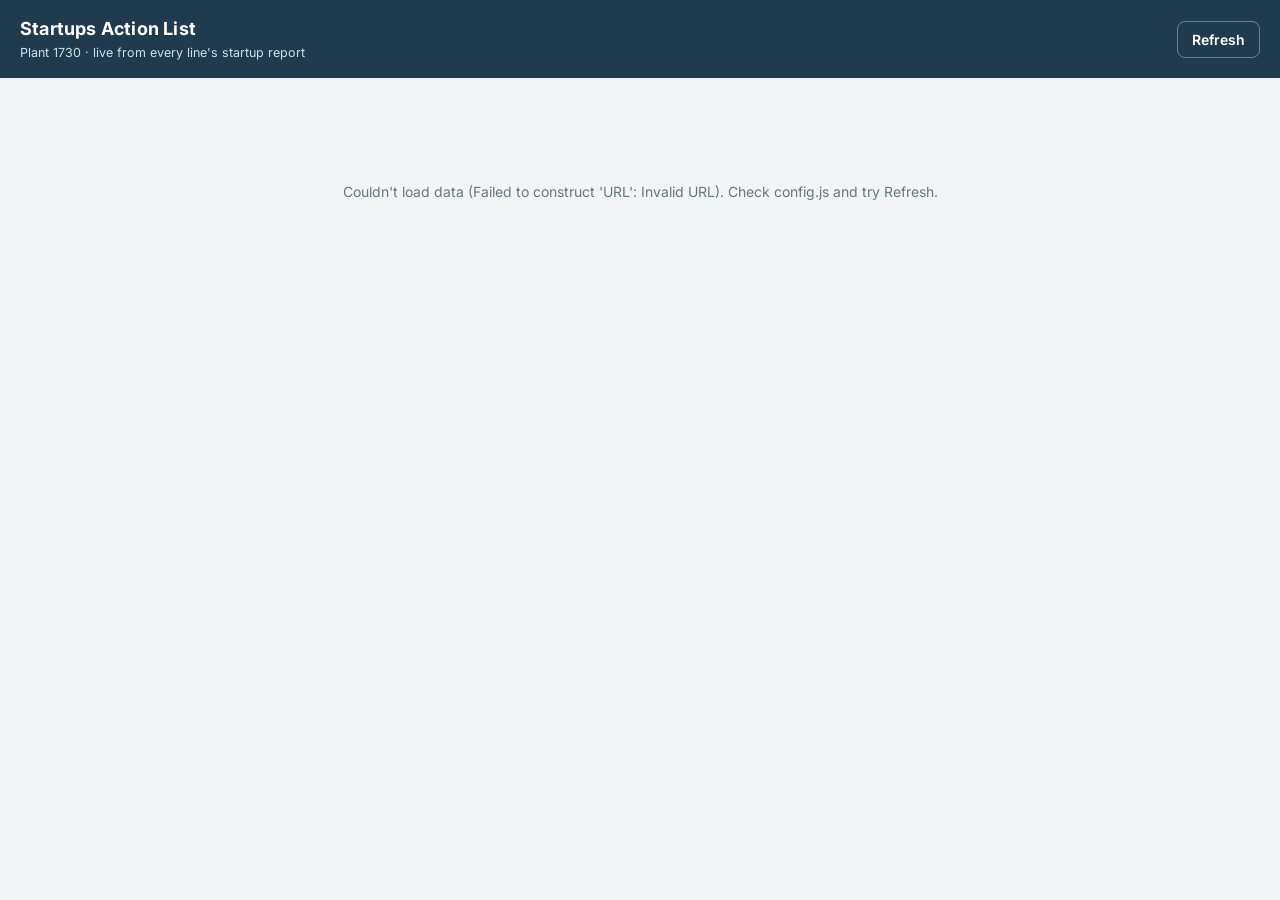
==== index.html @ a69a128e "Add files via upload" ====
<!doctype html>
<html lang="en">
<head>
<meta charset="UTF-8" />
<meta name="viewport" content="width=device-width, initial-scale=1" />
<title>Startups Action List — Plant 1730</title>
<link rel="preconnect" href="https://fonts.googleapis.com">
<link rel="preconnect" href="https://fonts.gstatic.com" crossorigin>
<link href="https://fonts.googleapis.com/css2?family=Inter:wght@400;600;700;800&display=swap" rel="stylesheet">
<link rel="stylesheet" href="styles.css" />
</head>
<body>

<div id="dashboard">
  <div class="topbar">
    <div>
      <h1>Startups Action List</h1>
      <div class="sub">Plant 1730 &middot; live from every line's startup report</div>
    </div>
    <div style="display:flex; gap:8px;">
      <button class="btn btn-ghost" id="refresh-btn">Refresh</button>
    </div>
  </div>

  <div class="page">
    <div class="overview-row" id="overview-row">
      <!-- filled by dashboard.js -->
    </div>

    <div class="lines-grid" id="lines-grid">
      <div class="loading-note">Loading action list…</div>
    </div>
  </div>
</div>

<script src="config.js"></script>
<script src="dashboard.js"></script>
</body>
</html>
---- styles.css ----
/* Startups Action List — shared styles */

:root {
  --navy: #1f3b4d;
  --navy-dark: #162935;
  --teal: #2e6e7e;
  --teal-light: #e4eef0;
  --bg: #f2f5f6;
  --surface: #ffffff;
  --border: #dde4e7;
  --text: #1c2b33;
  --muted: #66787f;
  --muted-2: #8a97a0;

  --status-open: #5b7280;
  --status-open-bg: #eaeef0;
  --status-inprogress: #a06a10;
  --status-inprogress-bg: #fbedd2;
  --status-onhold: #6d4e9c;
  --status-onhold-bg: #ece4f7;
  --status-completed: #2f7d4f;
  --status-completed-bg: #e2f3e8;
  --status-overdue: #b3261e;
  --status-overdue-bg: #fbe2e0;
  --status-ontime: #2f7d4f;
  --status-late: #b3261e;

  --radius: 10px;
  --shadow: 0 1px 2px rgba(20, 30, 40, 0.06), 0 1px 8px rgba(20, 30, 40, 0.04);
  --font: "Inter", -apple-system, BlinkMacSystemFont, "Segoe UI", Roboto, Arial, sans-serif;
}

* { box-sizing: border-box; }

html, body {
  margin: 0;
  padding: 0;
  background: var(--bg);
  color: var(--text);
  font-family: var(--font);
  font-size: 15px;
  line-height: 1.45;
}

a { color: var(--teal); }

.page {
  max-width: 1240px;
  margin: 0 auto;
  padding: 20px 20px 64px;
}

.topbar {
  display: flex;
  align-items: center;
  justify-content: space-between;
  gap: 12px;
  background: var(--navy);
  color: #fff;
  padding: 16px 20px;
}

.topbar h1 {
  font-size: 18px;
  font-weight: 700;
  margin: 0;
  letter-spacing: 0.2px;
}

.topbar .sub {
  font-size: 12.5px;
  color: #cfe0e7;
  margin-top: 2px;
}

.btn {
  appearance: none;
  border: 1px solid var(--border);
  background: var(--surface);
  color: var(--text);
  padding: 9px 14px;
  border-radius: 8px;
  font-size: 14px;
  font-weight: 600;
  cursor: pointer;
  font-family: var(--font);
}
.btn:hover { border-color: var(--teal); }
.btn:disabled { opacity: 0.5; cursor: not-allowed; }

.btn-primary {
  background: var(--teal);
  border-color: var(--teal);
  color: #fff;
}
.btn-primary:hover { background: #275d6b; }

.btn-ghost {
  background: transparent;
  border-color: rgba(255,255,255,0.35);
  color: #fff;
}
.btn-ghost:hover { background: rgba(255,255,255,0.1); }

.btn-danger-text {
  background: transparent;
  border: none;
  color: var(--status-overdue);
  font-weight: 600;
  cursor: pointer;
  font-size: 13.5px;
  padding: 4px 6px;
}

.overview-row {
  display: grid;
  grid-template-columns: repeat(auto-fit, minmax(190px, 1fr));
  gap: 12px;
  margin: 20px 0 24px;
}

.overview-tile {
  background: var(--surface);
  border: 1px solid var(--border);
  border-radius: var(--radius);
  padding: 14px 16px;
  box-shadow: var(--shadow);
}

.overview-tile .label {
  font-size: 12px;
  text-transform: uppercase;
  letter-spacing: 0.06em;
  color: var(--muted);
  font-weight: 700;
}

.overview-tile .value {
  font-size: 26px;
  font-weight: 700;
  margin-top: 4px;
  font-variant-numeric: tabular-nums;
}

.overview-tile .value.warn { color: var(--status-overdue); }
.overview-tile .value.good { color: var(--status-completed); }

.lines-grid {
  display: grid;
  grid-template-columns: repeat(auto-fit, minmax(330px, 1fr));
  gap: 16px;
}

.line-card {
  background: var(--surface);
  border: 1px solid var(--border);
  border-radius: var(--radius);
  box-shadow: var(--shadow);
  display: flex;
  flex-direction: column;
  min-width: 0;
}

.line-card .line-head {
  display: flex;
  align-items: center;
  justify-content: space-between;
  gap: 10px;
  padding: 14px 16px;
  border-bottom: 1px solid var(--border);
}

.line-head .name {
  font-size: 16px;
  font-weight: 800;
  color: var(--navy);
}

.line-head .ontime {
  font-size: 12.5px;
  font-weight: 700;
  color: var(--muted);
  white-space: nowrap;
}

.line-head .ontime .pct { font-variant-numeric: tabular-nums; }

.line-body {
  padding: 10px 12px 14px;
  display: flex;
  flex-direction: column;
  gap: 8px;
}

.empty-note {
  color: var(--muted-2);
  font-size: 13.5px;
  padding: 10px 4px;
  font-style: italic;
}

.item-card {
  border: 1px solid var(--border);
  border-radius: 8px;
  padding: 10px 12px;
  background: #fbfcfc;
}

.item-card.is-overdue { border-color: var(--status-overdue); background: var(--status-overdue-bg); }
.item-card.is-completed { opacity: 0.7; }

.item-top {
  display: flex;
  align-items: flex-start;
  justify-content: space-between;
  gap: 8px;
}

.item-action {
  font-weight: 600;
  font-size: 14px;
  color: var(--text);
  flex: 1;
}

.badge {
  display: inline-block;
  font-size: 10.5px;
  font-weight: 700;
  text-transform: uppercase;
  letter-spacing: 0.04em;
  padding: 2px 7px;
  border-radius: 999px;
  white-space: nowrap;
}

.badge-project { background: var(--teal-light); color: var(--teal); }
.badge-action { background: #eef1f2; color: var(--muted); }

.item-meta {
  display: flex;
  flex-wrap: wrap;
  gap: 4px 12px;
  font-size: 12.5px;
  color: var(--muted);
  margin-top: 4px;
}

.item-meta b { color: var(--text); font-weight: 600; }

.item-comments {
  font-size: 12.5px;
  color: var(--muted);
  margin-top: 6px;
  white-space: pre-wrap;
}

.item-controls {
  display: flex;
  align-items: center;
  gap: 8px;
  margin-top: 8px;
  flex-wrap: wrap;
}

select.status-select {
  font-family: var(--font);
  font-size: 12.5px;
  font-weight: 700;
  border-radius: 999px;
  border: 1px solid transparent;
  padding: 4px 10px;
  cursor: pointer;
}

.status-open { background: var(--status-open-bg); color: var(--status-open); }
.status-in_progress { background: var(--status-inprogress-bg); color: var(--status-inprogress); }
.status-on_hold { background: var(--status-onhold-bg); color: var(--status-onhold); }
.status-completed { background: var(--status-completed-bg); color: var(--status-completed); }

.days-pill {
  font-size: 11.5px;
  font-weight: 700;
  color: var(--muted);
}
.days-pill.overdue { color: var(--status-overdue); }

.completed-toggle {
  margin-top: 6px;
  background: none;
  border: none;
  color: var(--teal);
  font-weight: 700;
  font-size: 12.5px;
  cursor: pointer;
  padding: 6px 4px;
  text-align: left;
}

.completed-list {
  display: flex;
  flex-direction: column;
  gap: 8px;
  margin-top: 4px;
}

.add-form {
  border-top: 1px dashed var(--border);
  margin-top: 8px;
  padding-top: 10px;
  display: none;
  flex-direction: column;
  gap: 8px;
}
.add-form.open { display: flex; }

.add-form input, .add-form textarea, .add-form select {
  width: 100%;
  font-family: var(--font);
  font-size: 13.5px;
  padding: 7px 9px;
  border: 1px solid var(--border);
  border-radius: 6px;
  background: #fff;
  color: var(--text);
}

.add-form label {
  font-size: 11.5px;
  font-weight: 700;
  color: var(--muted);
  text-transform: uppercase;
  letter-spacing: 0.03em;
  margin-bottom: 2px;
  display: block;
}

.field-row {
  display: grid;
  grid-template-columns: 1fr 1fr;
  gap: 8px;
}

.add-toggle {
  align-self: flex-start;
  margin-top: 4px;
  background: none;
  border: none;
  color: var(--teal);
  font-weight: 700;
  font-size: 13px;
  cursor: pointer;
  padding: 4px;
}

/* ---- Report page ---- */
.report-wrap {
  min-height: 100vh;
  display: flex;
  align-items: center;
  justify-content: center;
  padding: 24px 16px;
}
.report-card {
  background: var(--surface);
  border-radius: 16px;
  box-shadow: var(--shadow);
  width: 100%;
  max-width: 480px;
  overflow: hidden;
}
.report-head {
  background: var(--navy);
  color: #fff;
  padding: 22px 24px;
  text-align: center;
}
.report-head .line-name {
  font-size: 28px;
  font-weight: 800;
  letter-spacing: 0.02em;
}
.report-head .line-label {
  font-size: 12.5px;
  color: #bcd3db;
  text-transform: uppercase;
  letter-spacing: 0.08em;
  margin-bottom: 4px;
}
.report-body { padding: 24px; }

.question {
  font-size: 18px;
  font-weight: 700;
  color: var(--navy);
  text-align: center;
  margin-bottom: 18px;
}

.yesno-row {
  display: grid;
  grid-template-columns: 1fr 1fr;
  gap: 12px;
  margin-bottom: 6px;
}

.yesno-btn {
  padding: 18px 10px;
  border-radius: 12px;
  border: 2px solid var(--border);
  background: #fff;
  font-size: 17px;
  font-weight: 800;
  cursor: pointer;
  font-family: var(--font);
  transition: transform 0.05s ease;
}
.yesno-btn:active { transform: scale(0.98); }
.yesno-btn.yes { color: var(--status-completed); }
.yesno-btn.no { color: var(--status-overdue); }
.yesno-btn.selected.yes { background: var(--status-completed-bg); border-color: var(--status-completed); }
.yesno-btn.selected.no { background: var(--status-overdue-bg); border-color: var(--status-overdue); }

.report-form {
  margin-top: 18px;
  display: none;
  flex-direction: column;
  gap: 12px;
}
.report-form.open { display: flex; }

.report-form label {
  font-size: 12px;
  font-weight: 700;
  color: var(--muted);
  text-transform: uppercase;
  letter-spacing: 0.04em;
  margin-bottom: 4px;
  display: block;
}
.report-form input, .report-form select, .report-form textarea {
  width: 100%;
  font-family: var(--font);
  font-size: 15px;
  padding: 10px 12px;
  border: 1px solid var(--border);
  border-radius: 8px;
}
.report-form textarea { resize: vertical; min-height: 64px; }

.type-toggle {
  display: flex;
  gap: 8px;
}
.type-toggle button {
  flex: 1;
  padding: 9px;
  border-radius: 8px;
  border: 1px solid var(--border);
  background: #fff;
  font-weight: 700;
  font-size: 13.5px;
  cursor: pointer;
  font-family: var(--font);
  color: var(--muted);
}
.type-toggle button.active {
  background: var(--teal-light);
  border-color: var(--teal);
  color: var(--teal);
}

.submit-row { margin-top: 4px; }
.submit-row .btn { width: 100%; padding: 13px; font-size: 15.5px; }

.thankyou {
  text-align: center;
  padding: 12px 4px 4px;
}
.thankyou .big-check {
  font-size: 44px;
  line-height: 1;
  margin-bottom: 8px;
}
.thankyou h3 { margin: 0 0 6px; color: var(--navy); }
.thankyou p { color: var(--muted); font-size: 13.5px; margin: 0 0 18px; }

.error-banner {
  background: var(--status-overdue-bg);
  color: var(--status-overdue);
  border-radius: 8px;
  padding: 10px 12px;
  font-size: 13px;
  margin-top: 10px;
  display: none;
}
.error-banner.show { display: block; }

.loading-note {
  text-align: center;
  color: var(--muted);
  padding: 40px 0;
  font-size: 14px;
}

@media (max-width: 480px) {
  .field-row { grid-template-columns: 1fr; }
  .overview-row { grid-template-columns: repeat(2, 1fr); }
}
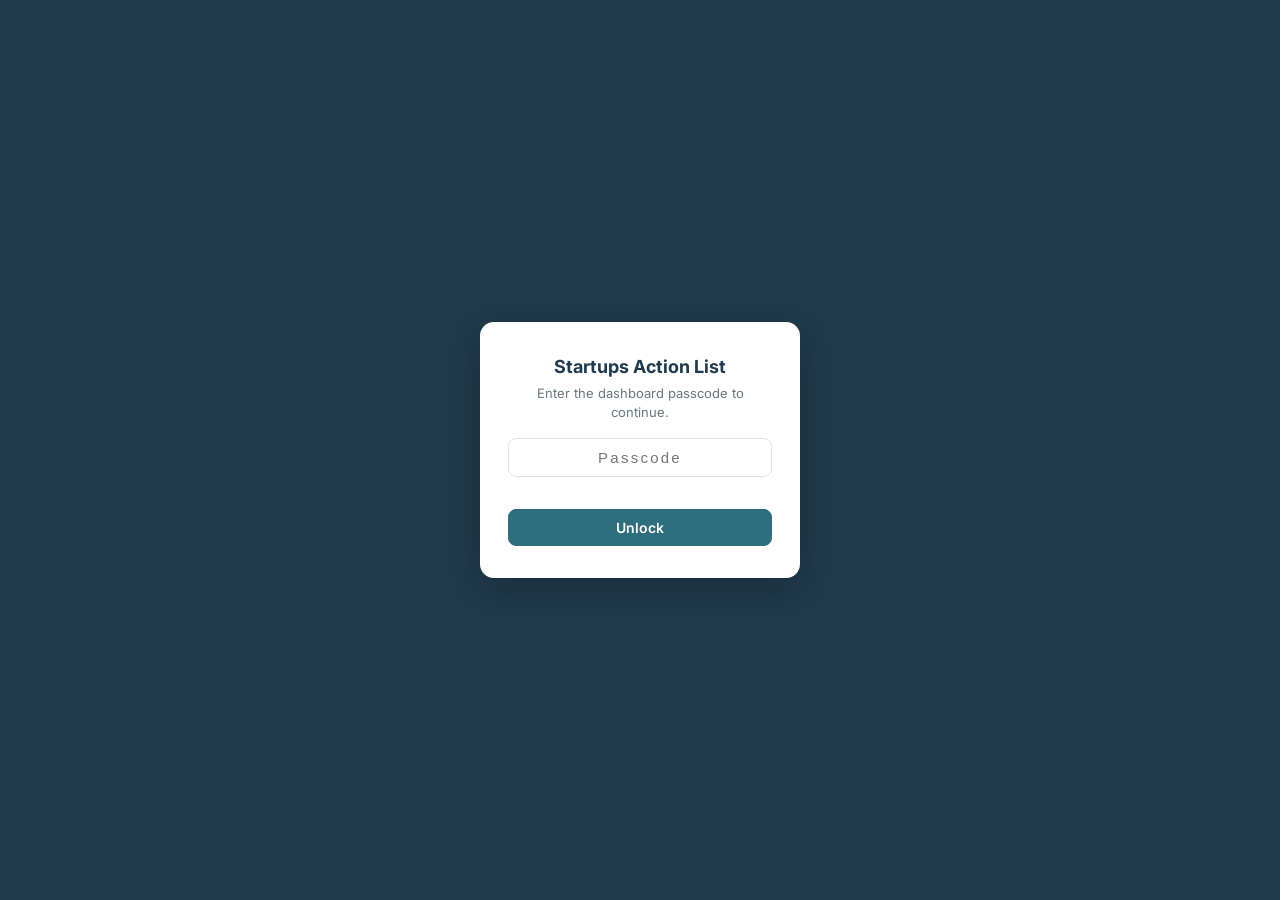
==== commit 975a8a8b: "Add files via upload" ====
--- a/index.html
+++ b/index.html
@@ -11,7 +11,19 @@
 </head>
 <body>
 
-<div id="dashboard">
+<!-- Passcode gate -->
+<div class="gate" id="gate">
+  <div class="gate-card">
+    <h2>Startups Action List</h2>
+    <p>Enter the dashboard passcode to continue.</p>
+    <input id="gate-input" type="password" autocomplete="off" placeholder="Passcode" />
+    <div class="gate-error" id="gate-error"></div>
+    <button class="btn btn-primary" style="width:100%" id="gate-submit">Unlock</button>
+  </div>
+</div>
+
+<!-- Dashboard (hidden until unlocked) -->
+<div id="dashboard" hidden>
   <div class="topbar">
     <div>
       <h1>Startups Action List</h1>
@@ -19,6 +31,7 @@
     </div>
     <div style="display:flex; gap:8px;">
       <button class="btn btn-ghost" id="refresh-btn">Refresh</button>
+      <button class="btn btn-ghost" id="lock-btn">Lock</button>
     </div>
   </div>
 
--- a/styles.css
+++ b/styles.css
@@ -353,6 +353,39 @@
   padding: 4px;
 }
 
+/* ---- Passcode gate ---- */
+.gate[hidden] { display: none !important; }
+
+.gate {
+  min-height: 100vh;
+  display: flex;
+  align-items: center;
+  justify-content: center;
+  background: var(--navy);
+}
+.gate-card {
+  background: var(--surface);
+  border-radius: 14px;
+  padding: 32px 28px;
+  width: 320px;
+  max-width: calc(100vw - 32px);
+  box-shadow: 0 10px 40px rgba(0,0,0,0.25);
+  text-align: center;
+}
+.gate-card h2 { margin: 0 0 4px; font-size: 18px; color: var(--navy); }
+.gate-card p { margin: 0 0 16px; font-size: 13px; color: var(--muted); }
+.gate-card input {
+  width: 100%;
+  padding: 10px 12px;
+  font-size: 15px;
+  border: 1px solid var(--border);
+  border-radius: 8px;
+  margin-bottom: 10px;
+  text-align: center;
+  letter-spacing: 0.15em;
+}
+.gate-error { color: var(--status-overdue); font-size: 13px; min-height: 18px; margin-bottom: 4px; }
+
 /* ---- Report page ---- */
 .report-wrap {
   min-height: 100vh;
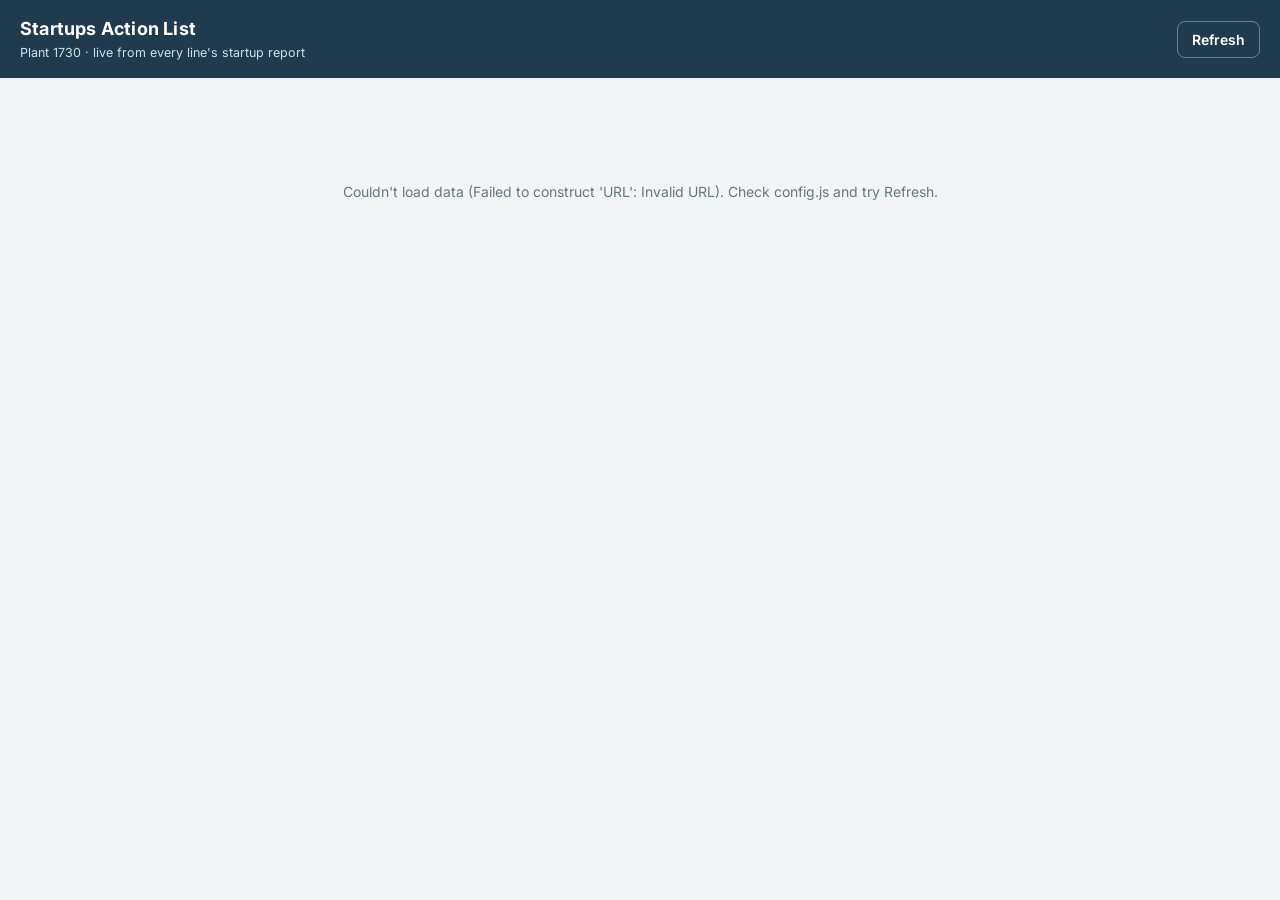
==== commit 803019b6: "Add files via upload" ====
--- a/index.html
+++ b/index.html
@@ -11,19 +11,7 @@
 </head>
 <body>
 
-<!-- Passcode gate -->
-<div class="gate" id="gate">
-  <div class="gate-card">
-    <h2>Startups Action List</h2>
-    <p>Enter the dashboard passcode to continue.</p>
-    <input id="gate-input" type="password" autocomplete="off" placeholder="Passcode" />
-    <div class="gate-error" id="gate-error"></div>
-    <button class="btn btn-primary" style="width:100%" id="gate-submit">Unlock</button>
-  </div>
-</div>
-
-<!-- Dashboard (hidden until unlocked) -->
-<div id="dashboard" hidden>
+<div id="dashboard">
   <div class="topbar">
     <div>
       <h1>Startups Action List</h1>
@@ -31,7 +19,6 @@
     </div>
     <div style="display:flex; gap:8px;">
       <button class="btn btn-ghost" id="refresh-btn">Refresh</button>
-      <button class="btn btn-ghost" id="lock-btn">Lock</button>
     </div>
   </div>
 
--- a/styles.css
+++ b/styles.css
@@ -285,6 +285,24 @@
 }
 .days-pill.overdue { color: var(--status-overdue); }
 
+.edit-link {
+  background: none;
+  border: none;
+  color: var(--teal);
+  font-weight: 700;
+  font-size: 12px;
+  cursor: pointer;
+  padding: 0;
+}
+.edit-link:hover { text-decoration: underline; }
+
+.edit-actions {
+  display: flex;
+  gap: 8px;
+  margin-top: 2px;
+}
+.edit-actions .btn { padding: 7px 14px; font-size: 13.5px; }
+
 .completed-toggle {
   margin-top: 6px;
   background: none;
@@ -352,39 +370,6 @@
   cursor: pointer;
   padding: 4px;
 }
-
-/* ---- Passcode gate ---- */
-.gate[hidden] { display: none !important; }
-
-.gate {
-  min-height: 100vh;
-  display: flex;
-  align-items: center;
-  justify-content: center;
-  background: var(--navy);
-}
-.gate-card {
-  background: var(--surface);
-  border-radius: 14px;
-  padding: 32px 28px;
-  width: 320px;
-  max-width: calc(100vw - 32px);
-  box-shadow: 0 10px 40px rgba(0,0,0,0.25);
-  text-align: center;
-}
-.gate-card h2 { margin: 0 0 4px; font-size: 18px; color: var(--navy); }
-.gate-card p { margin: 0 0 16px; font-size: 13px; color: var(--muted); }
-.gate-card input {
-  width: 100%;
-  padding: 10px 12px;
-  font-size: 15px;
-  border: 1px solid var(--border);
-  border-radius: 8px;
-  margin-bottom: 10px;
-  text-align: center;
-  letter-spacing: 0.15em;
-}
-.gate-error { color: var(--status-overdue); font-size: 13px; min-height: 18px; margin-bottom: 4px; }
 
 /* ---- Report page ---- */
 .report-wrap {
